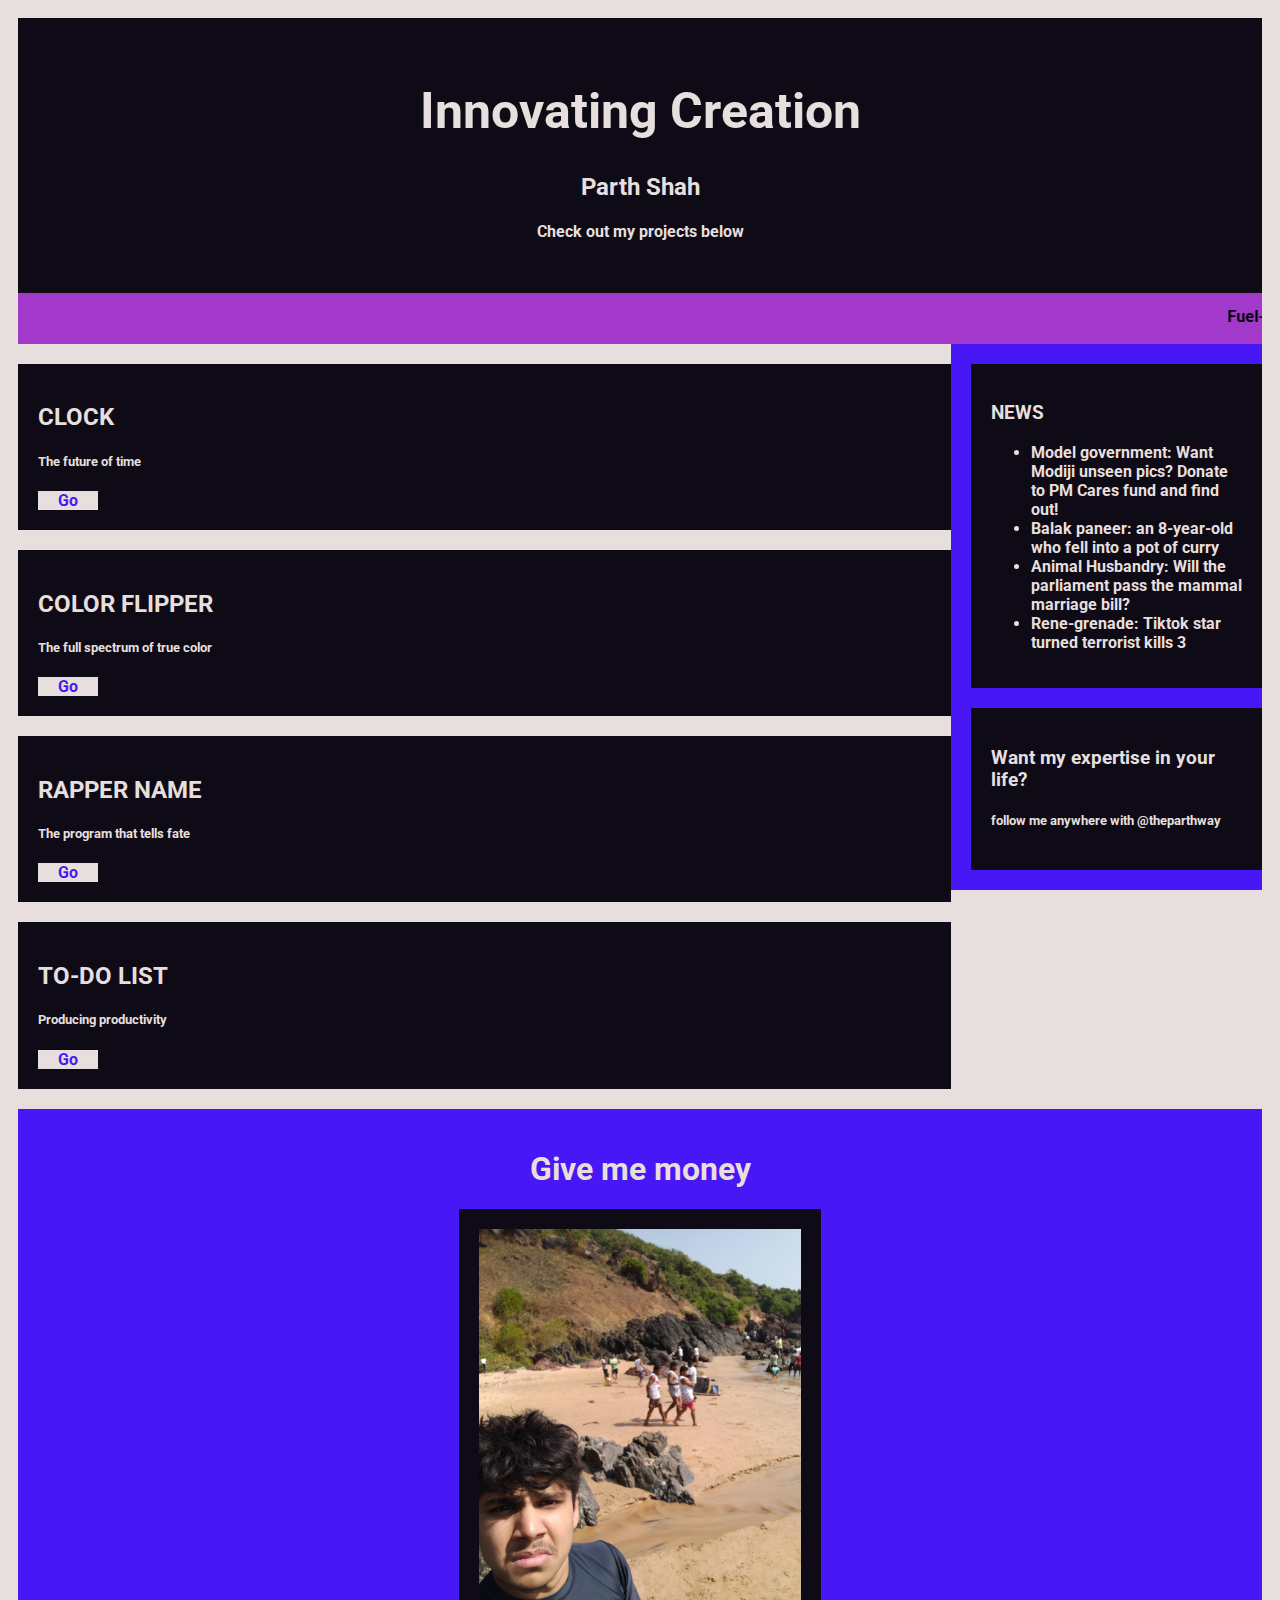
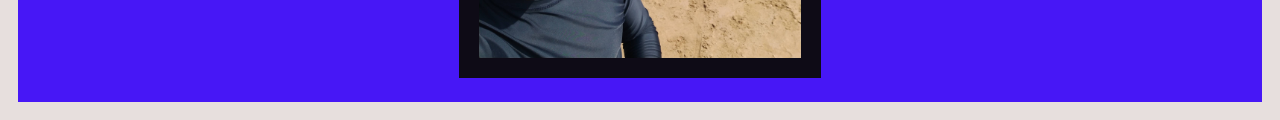
==== index.html @ 687dc179 "update index" ====
<!DOCTYPE html>
<html lang="en">
<head>
    <meta charset="UTF-8">
    <meta http-equiv="X-UA-Compatible" content="IE=edge">
    <meta name="viewport" content="width=device-width, initial-scale=1.0">
    <link rel="stylesheet" href="styles.css">
    <link rel="preconnect" href="https://fonts.gstatic.com">
<link href="https://fonts.googleapis.com/css2?family=Roboto:wght@300&display=swap" rel="stylesheet">
    <title>theparthway</title>
</head>
<body>
    <div class="header">
        <h1>Innovating Creation</h1>
        <h2>Parth Shah</h2>
        <h4>Check out my projects below</h4>
    </div>
    
    <div class="topnav">
        <marquee>Fuel-a-dream of a hoe ~Gandhi</marquee>
    </div>
    
    <div class="row">
        <div class="leftcolumn">

            <div class="card">
                <h2>CLOCK</h2>
                <h5>The future of time</h5>
                <a href="clock/index.html" class="button">Go</a>
            </div>

            <div class="card">
                <h2>COLOR FLIPPER</h2>
                <h5>The full spectrum of true color</h5>
                <a href="color flipper/index.html" class="button">Go</a>
            </div>

            <div class="card">
                <h2>RAPPER NAME</h2>
                <h5>The program that tells fate</h5>
                <a href="cool name/index.html" class="button">Go</a>
            </div>

            <div class="card">
                <h2>TO-DO LIST</h2>
                <h5>Producing productivity</h5>
                <a href="todo list/index.html" class="button">Go</a>
            </div>
        </div>

        <div class="rightcolumn">
            <div class="news card">
                <h3>NEWS</h3>
                <ul>
                    <li>Model government: Want Modiji unseen pics? Donate to PM Cares fund and find out!</li>
                    <li>Balak paneer: an 8-year-old who fell into a pot of curry</li>
                    <li>Animal Husbandry: Will the parliament pass the mammal marriage bill?</li>
                    <li>Rene-grenade: Tiktok star turned terrorist kills 3</li>
                </ul>
            </div>

            <div class="card">
                <h3>Want my expertise in your life?</h3>
                <h5>follow me anywhere with @theparthway<h5>
            </div>
        </div>
    </div>
    
    <div class="footer card">
        <h1>Give me money</h1>
        <img src="photo.jpg" alt="picture of parth's face">
    </div>

    
    <script src="script.js"></script>
</body>
</html>
---- styles.css ----
:root {
    --clr-fresh: #0e0b16;
    --clr-vermillion: #4717f6;
    --clr-sunshine: #a239ca;
    --clr-clean: #e7dfdd;
}

* {
    box-sizing: border-box;
    color: var(--clr-clean);
}

body {
    font-family: 'Roboto', sans-serif;
    padding: 10px;
    background-color: var(--clr-clean);
}

.header {
    color: var(--clr-clean);
    padding: 30px;
    text-align: center;
    background-color: var(--clr-fresh);
}

.header h1 {
    font-size: 50px;
}

.topnav {
    overflow: hidden;
    background-color: var(--clr-sunshine);
}

.topnav marquee {
    color: var(--clr-vermillion);
    font-weight: bold;
    padding: 14px 16px;
    color: black;
}


.leftcolumn {
    float: left;
    width: 75%;
}

.rightcolumn {
    float: left;
    width: 25%;
    background-color: var(--clr-vermillion);
    padding-top: 0px;
    padding-left: 20px;
    padding-bottom: 20px;
    font-weight: bold;
}

img {
    background-color: var(--clr-fresh);
    width: 30%;
    padding: 20px;
}

.card {
    background-color: var(--clr-fresh);
    padding: 20px;
    margin-top: 20px;
    /* border-radius: 25px; */
}

a.button {
    -webkit-appearance: button;
    -moz-appearance: button;
    appearance: button;

    text-decoration: none;
    text-align: center;
    color: var(--clr-vermillion);
    background-color: var(--clr-clean);
    font-weight: bold;
    width: 60px;
}

a.button:hover {
    background-color: var(--clr-vermillion);
    color: var(--clr-clean);
}

.row:after {
    content: "";
    display: table;
    clear: both;
}

.footer {
    padding: 20px;
    text-align: center;
    background: var(--clr-vermillion);
    margin-top: 20px;
}

@media screen and (max-width: 800px) {
    .leftcolumn, .rightcolumn {
        width: 100%;
        padding: 0;
    }
}

@media screen and (max-width: 400px) {
    .topnav a {
        float: none;
        width: 100%;
    }
}
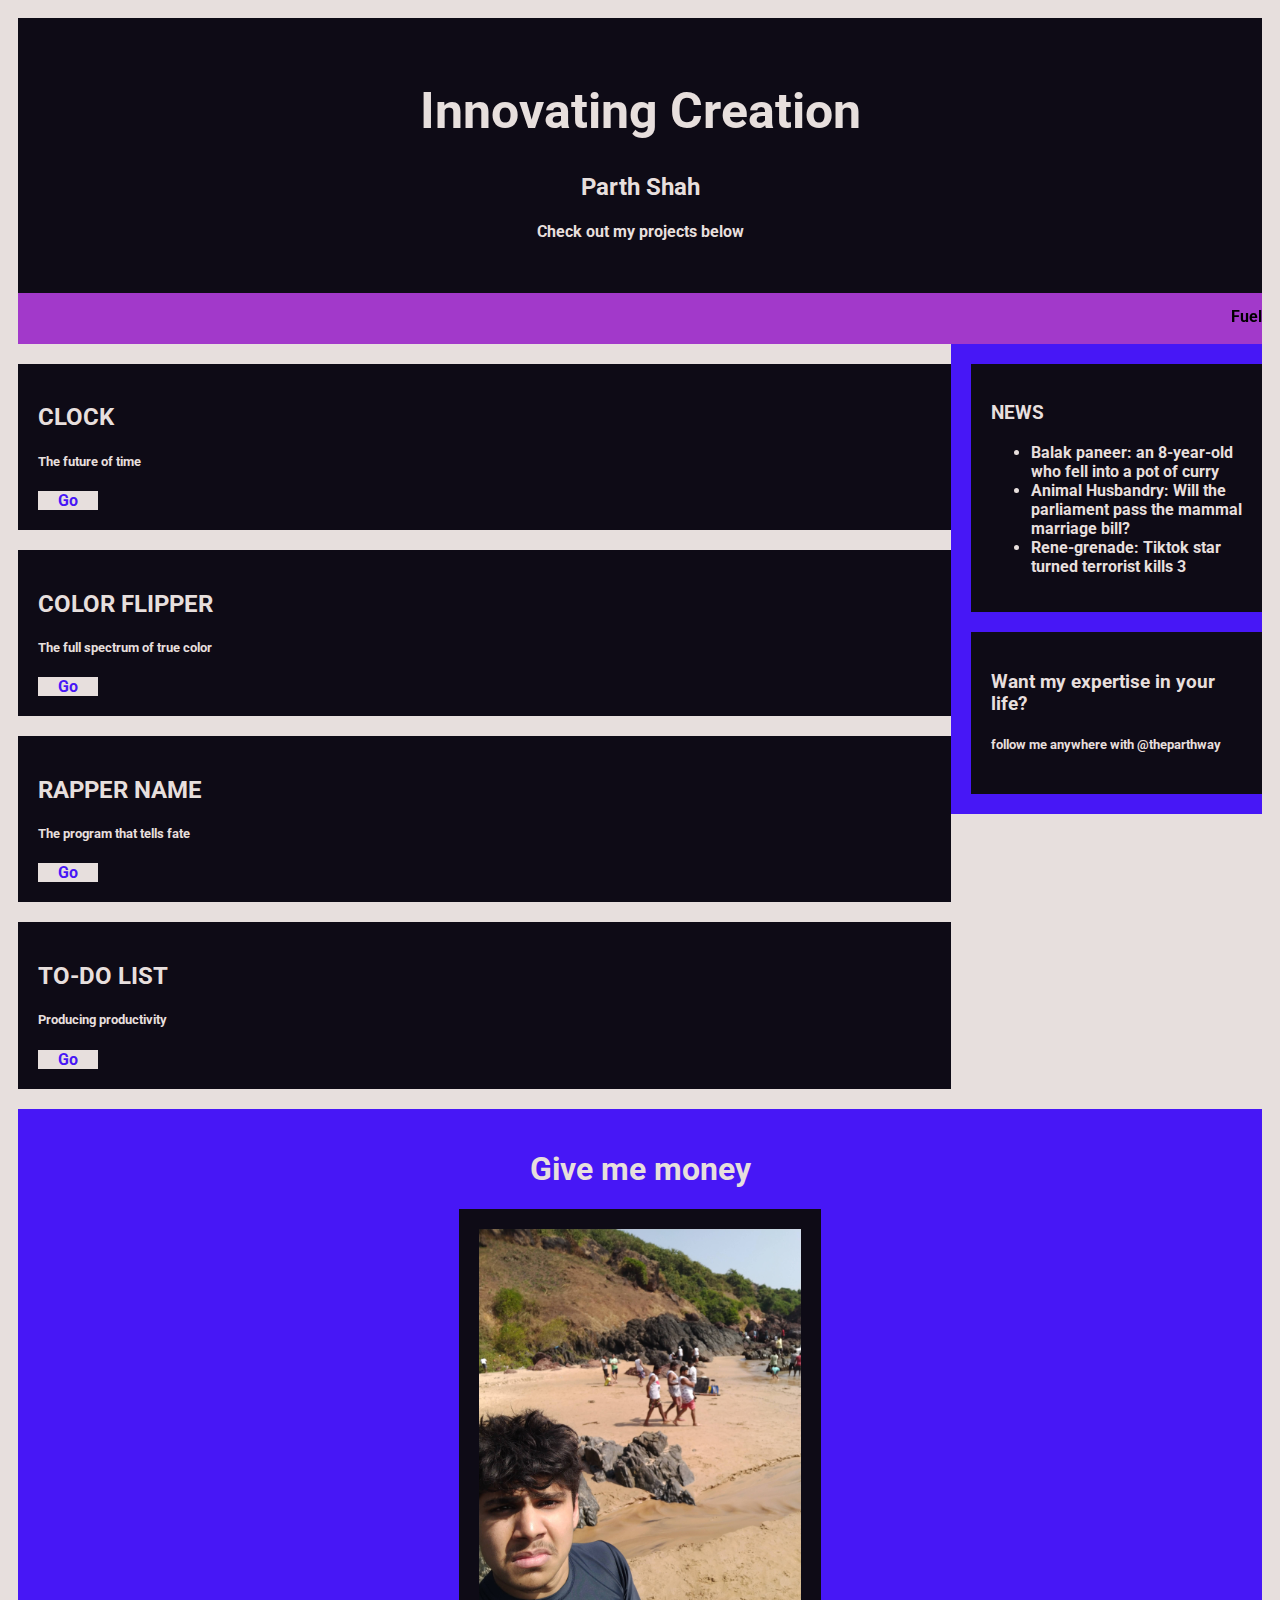
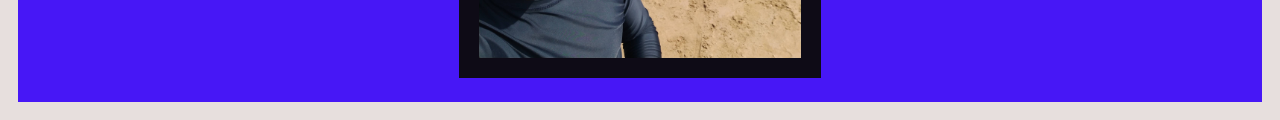
==== commit b378fb80: "finished tictactoe" ====
--- a/index.html
+++ b/index.html
@@ -52,7 +52,7 @@
             <div class="news card">
                 <h3>NEWS</h3>
                 <ul>
-                    <li>Model government: Want Modiji unseen pics? Donate to PM Cares fund and find out!</li>
+                    <!-- <li>Model government: Want Modiji unseen pics? Donate to PM Cares fund and find out!</li> -->
                     <li>Balak paneer: an 8-year-old who fell into a pot of curry</li>
                     <li>Animal Husbandry: Will the parliament pass the mammal marriage bill?</li>
                     <li>Rene-grenade: Tiktok star turned terrorist kills 3</li>
--- a/styles.css
+++ b/styles.css
@@ -72,7 +72,6 @@
     -webkit-appearance: button;
     -moz-appearance: button;
     appearance: button;
-
     text-decoration: none;
     text-align: center;
     color: var(--clr-vermillion);
@@ -111,4 +110,4 @@
         float: none;
         width: 100%;
     }
-}+}
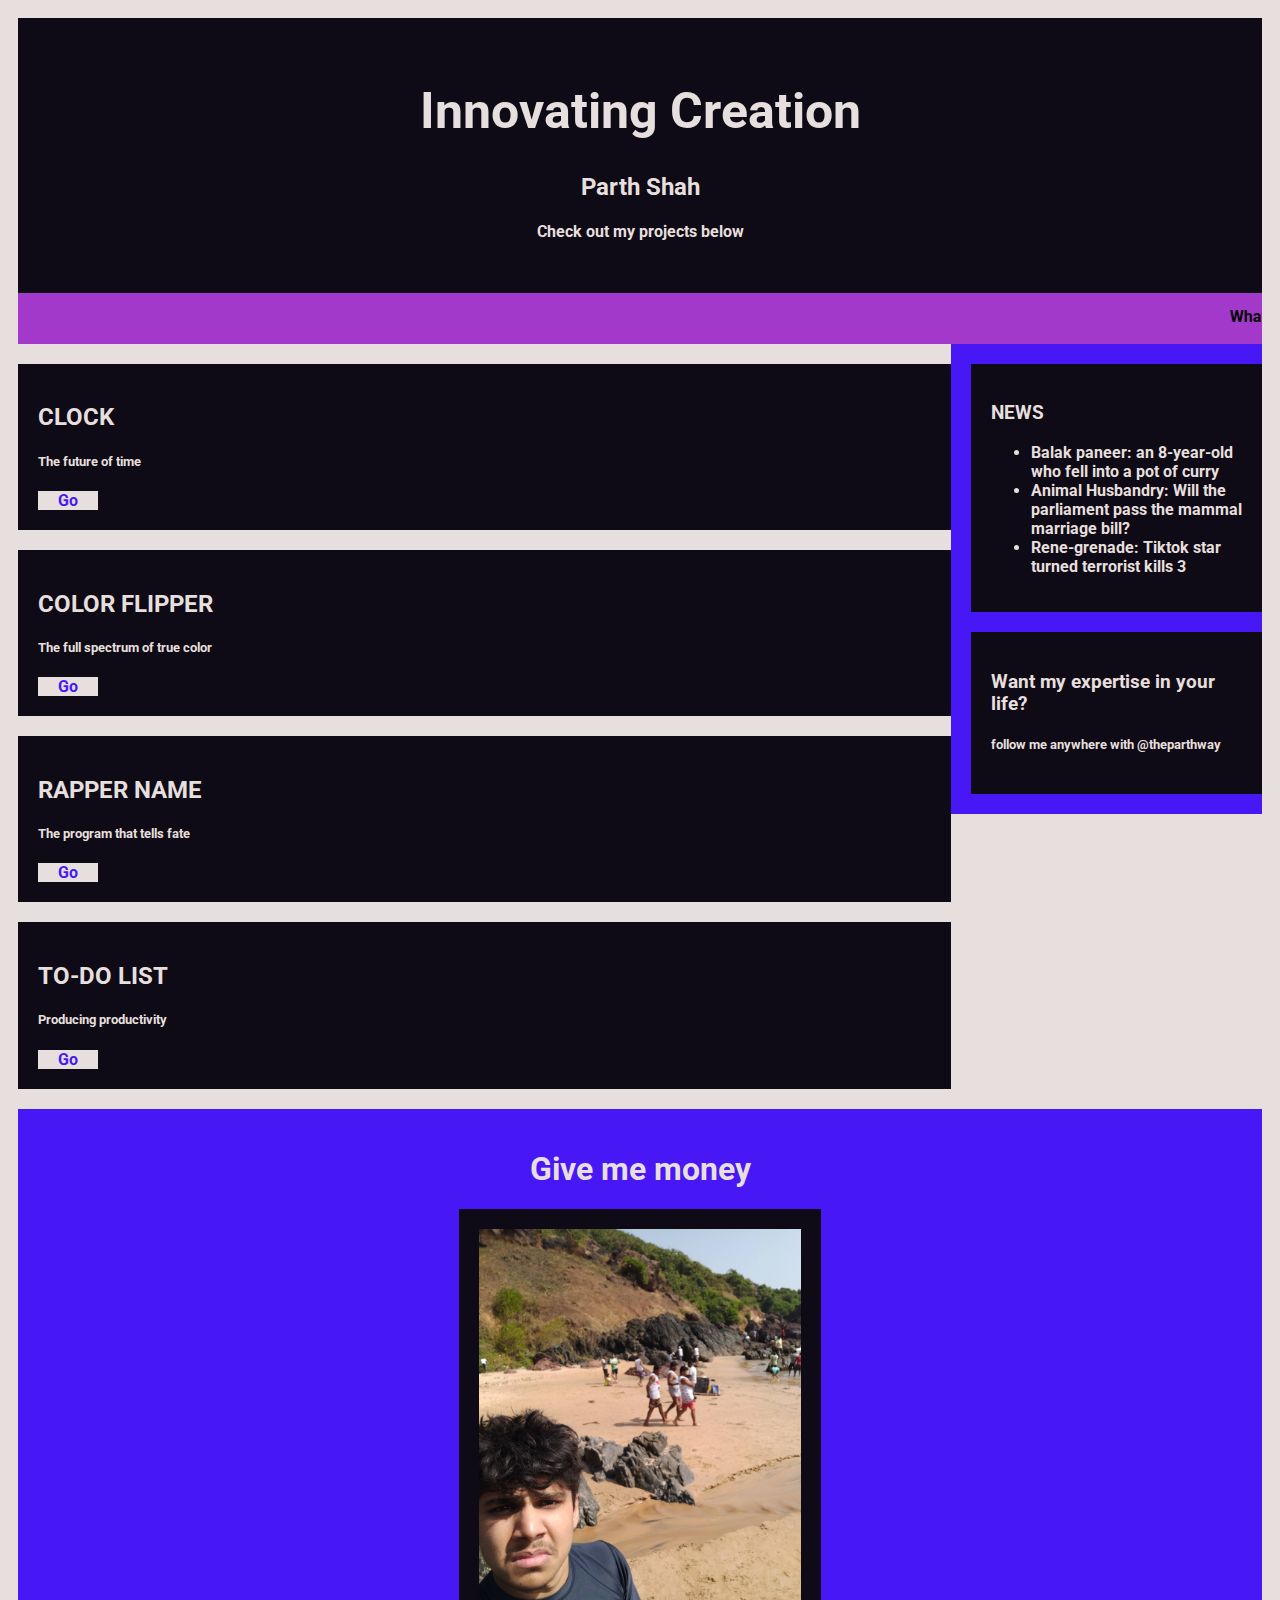
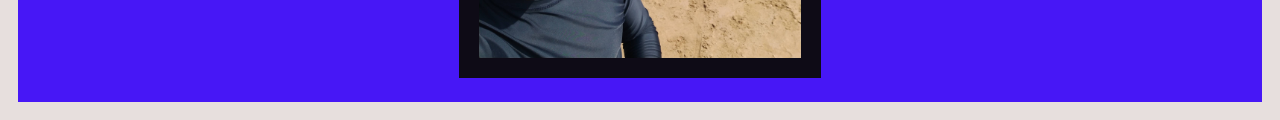
==== commit 555ddcb0: "minor fix" ====
--- a/index.html
+++ b/index.html
@@ -17,7 +17,7 @@
     </div>
     
     <div class="topnav">
-        <marquee>Fuel-a-dream of a hoe ~Gandhi</marquee>
+        <marquee>What you know about rolling down in the deep ~Gandhi</marquee>
     </div>
     
     <div class="row">
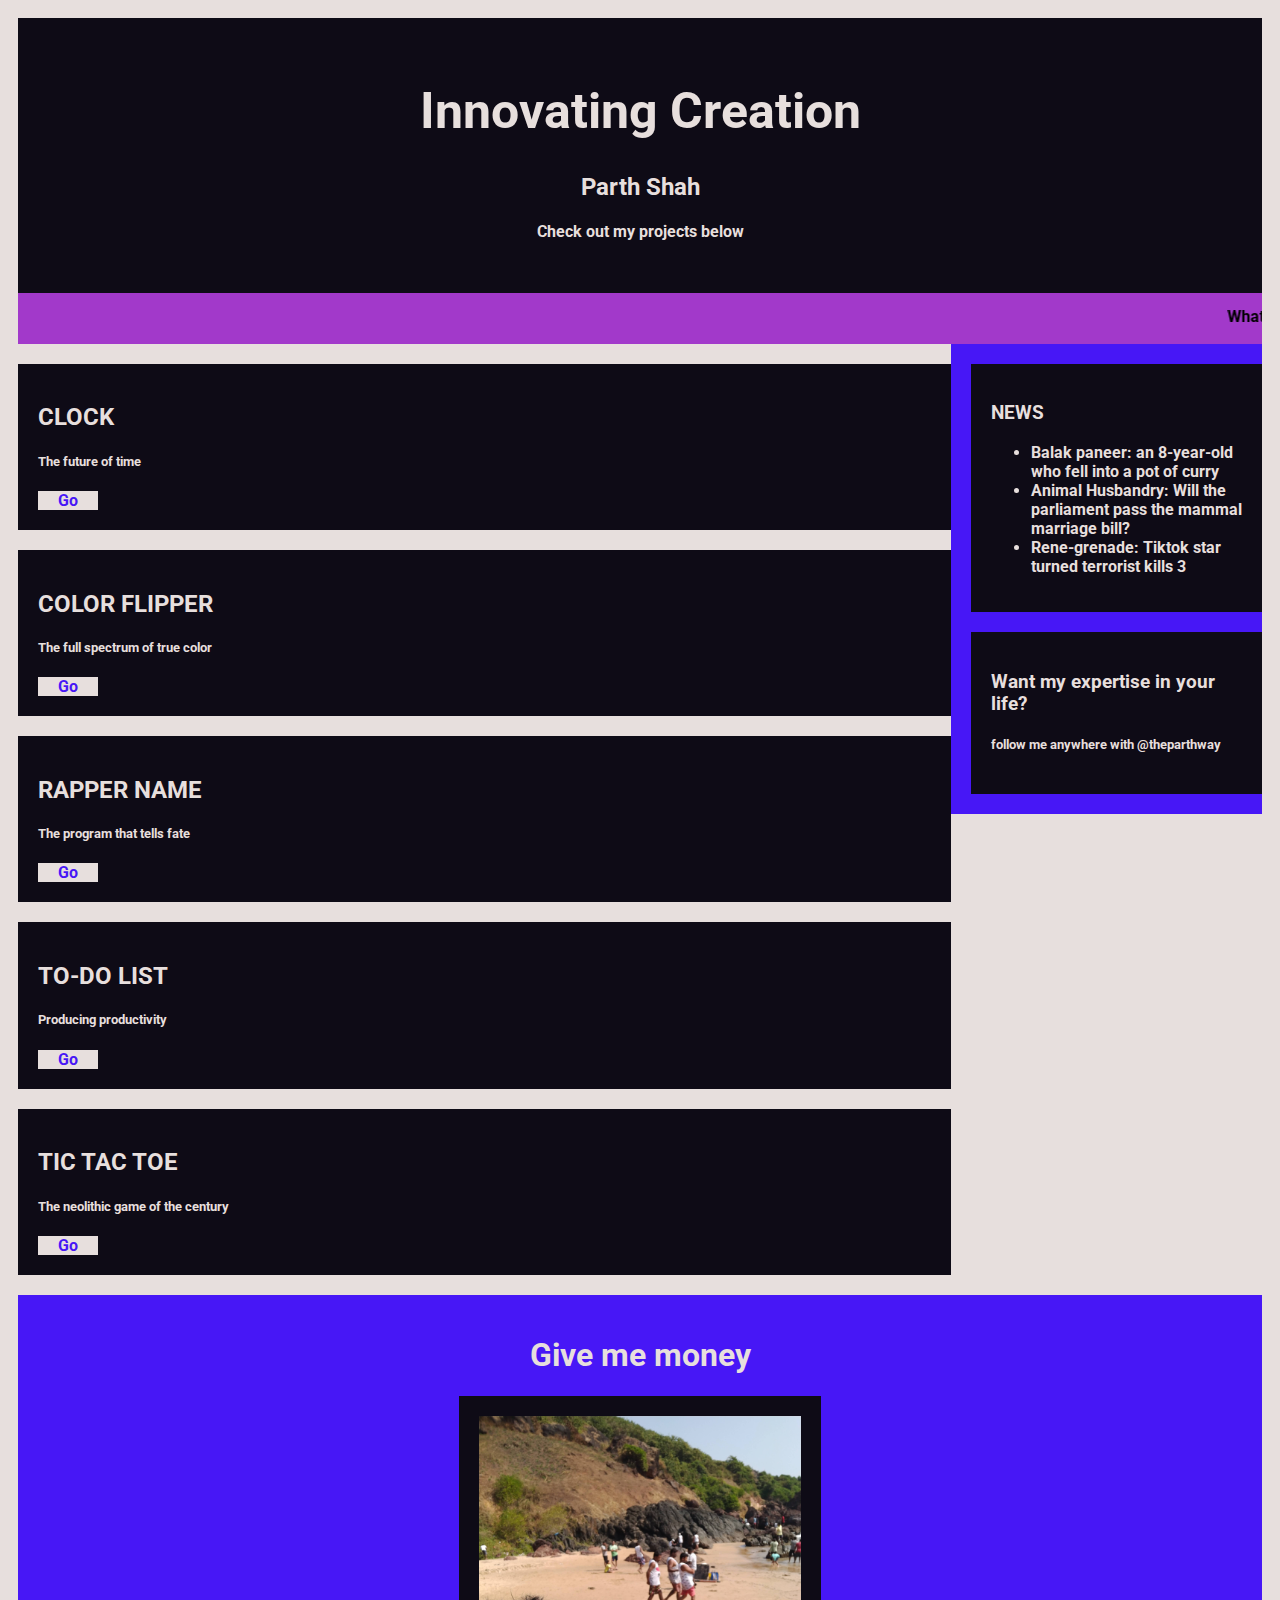
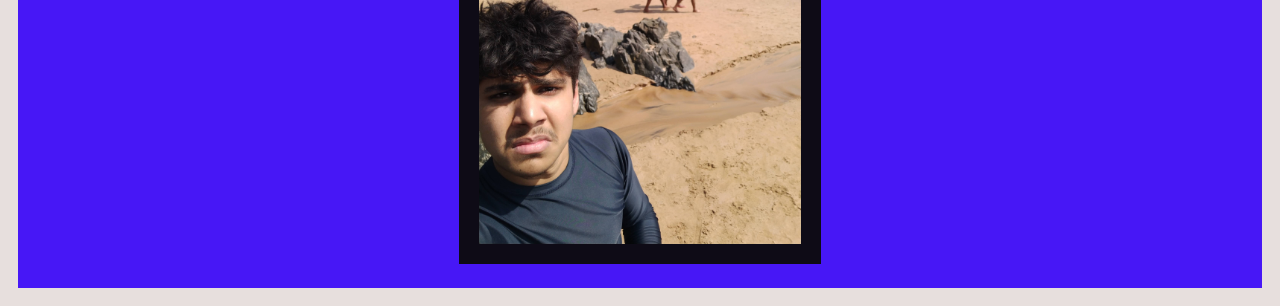
==== commit 04080def: "minor fix" ====
--- a/index.html
+++ b/index.html
@@ -46,6 +46,12 @@
                 <h5>Producing productivity</h5>
                 <a href="todo list/index.html" class="button">Go</a>
             </div>
+
+            <div class="card">
+                <h2>TIC TAC TOE</h2>
+                <h5>The neolithic game of the century</h5>
+                <a href="tic tac toe/index.html" class="button">Go</a>
+            </div>
         </div>
 
         <div class="rightcolumn">
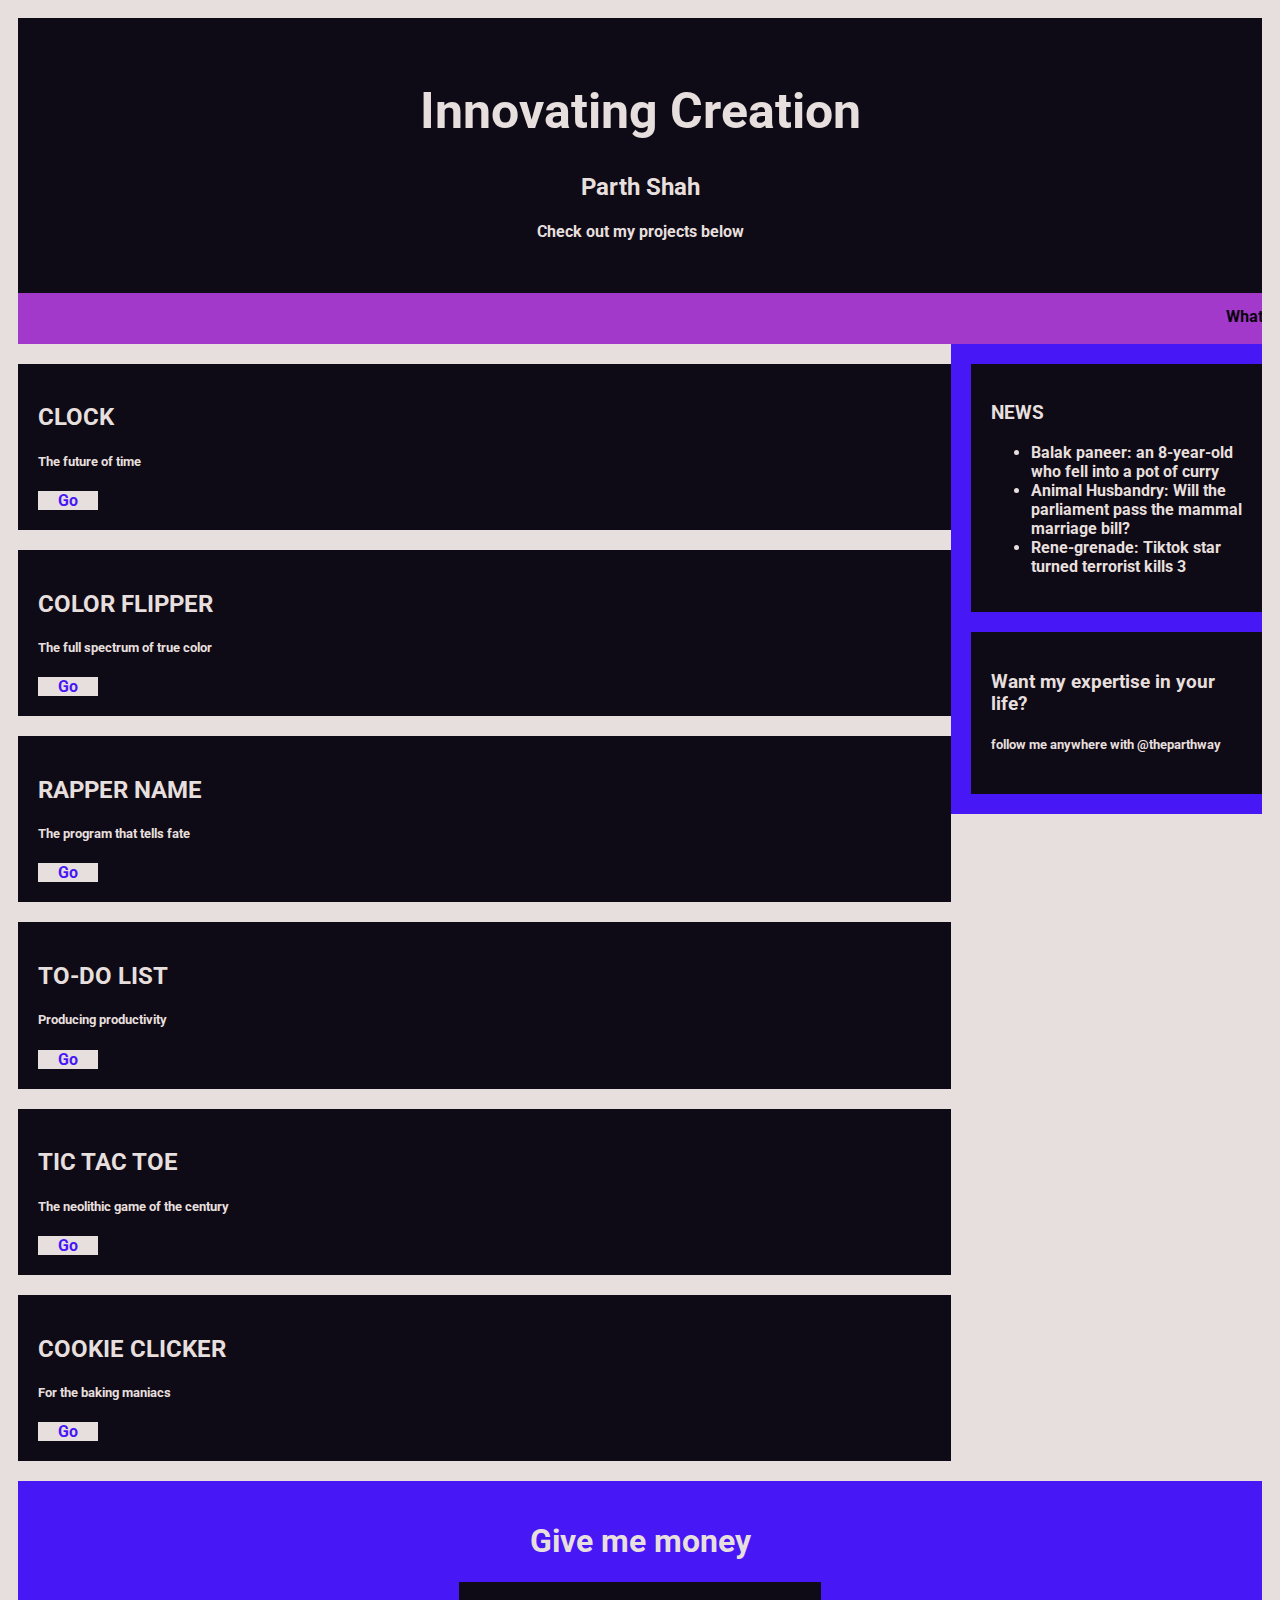
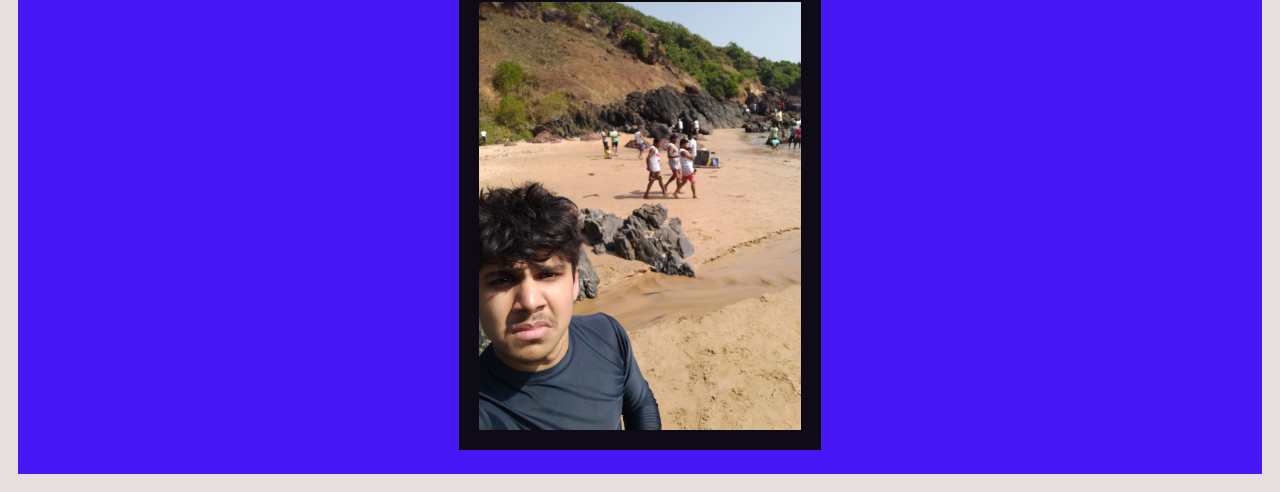
==== commit c2a3aa78: "added cookie to main page" ====
--- a/index.html
+++ b/index.html
@@ -46,11 +46,17 @@
                 <h5>Producing productivity</h5>
                 <a href="todo list/index.html" class="button">Go</a>
             </div>
-
+          
             <div class="card">
                 <h2>TIC TAC TOE</h2>
                 <h5>The neolithic game of the century</h5>
                 <a href="tic tac toe/index.html" class="button">Go</a>
+            </div>
+
+            <div class="card">
+                <h2>COOKIE CLICKER</h2>
+                <h5>For the baking maniacs</h5>
+                <a href="cookie/index.html" class="button">Go</a>
             </div>
         </div>
 
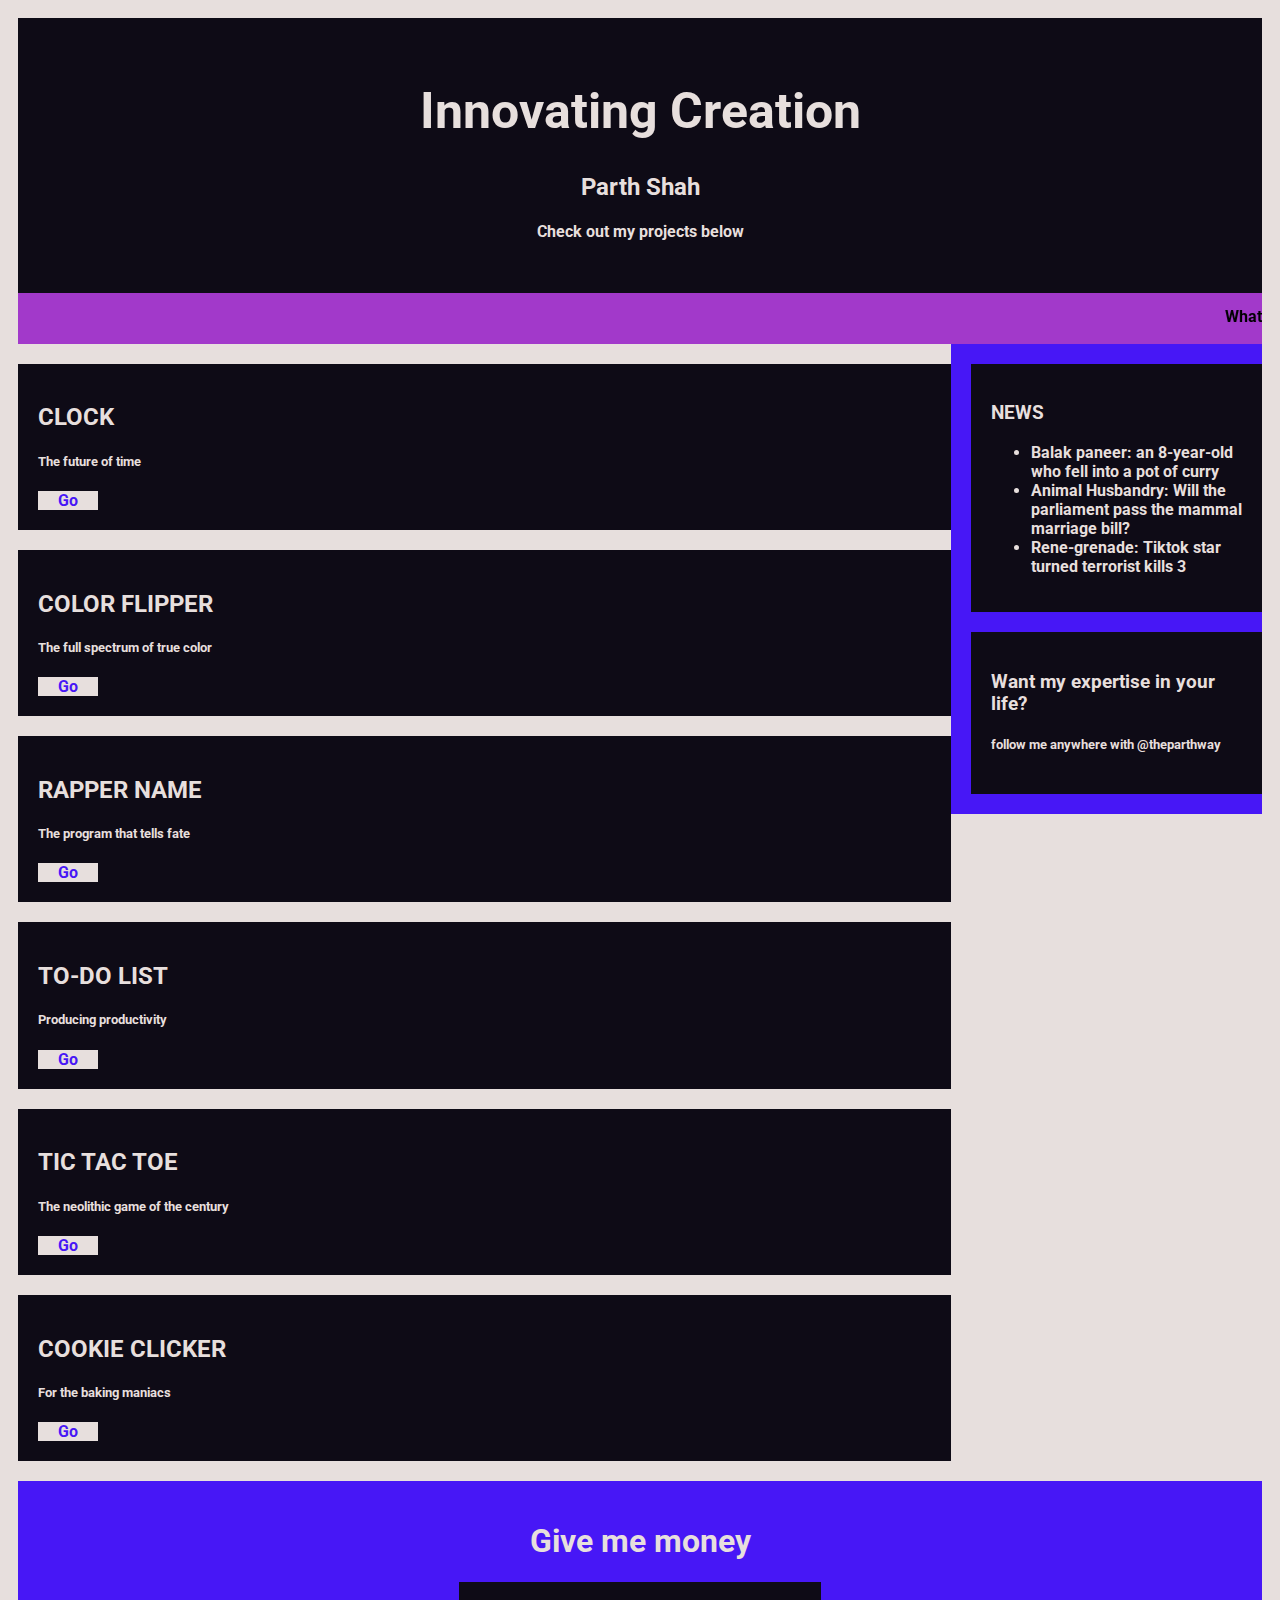
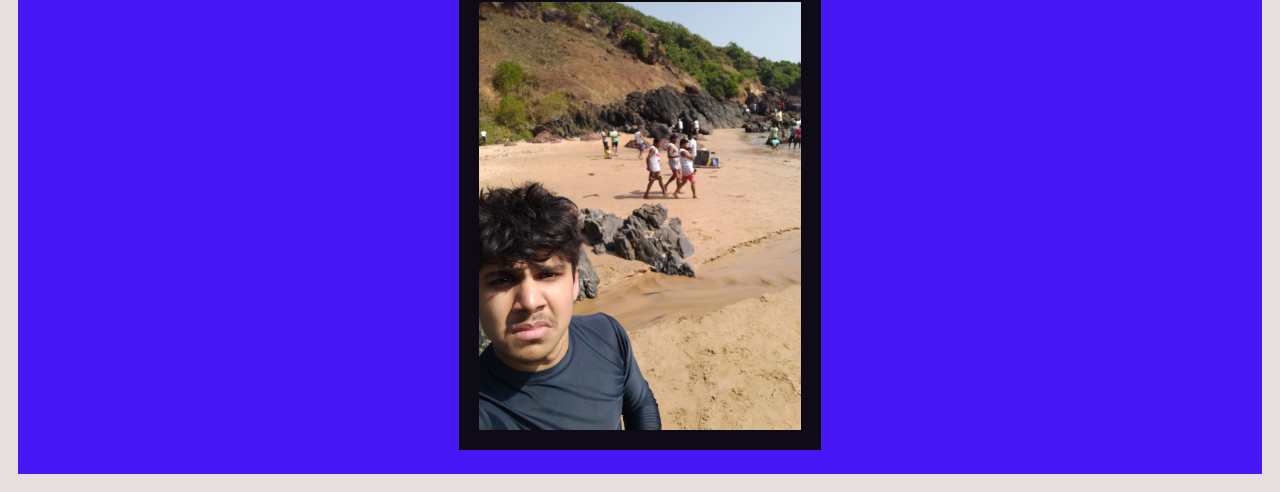
==== commit fb8a51af: "Update index" ====
--- a/index.html
+++ b/index.html
@@ -22,7 +22,6 @@
     
     <div class="row">
         <div class="leftcolumn">
-
             <div class="card">
                 <h2>CLOCK</h2>
                 <h5>The future of time</h5>
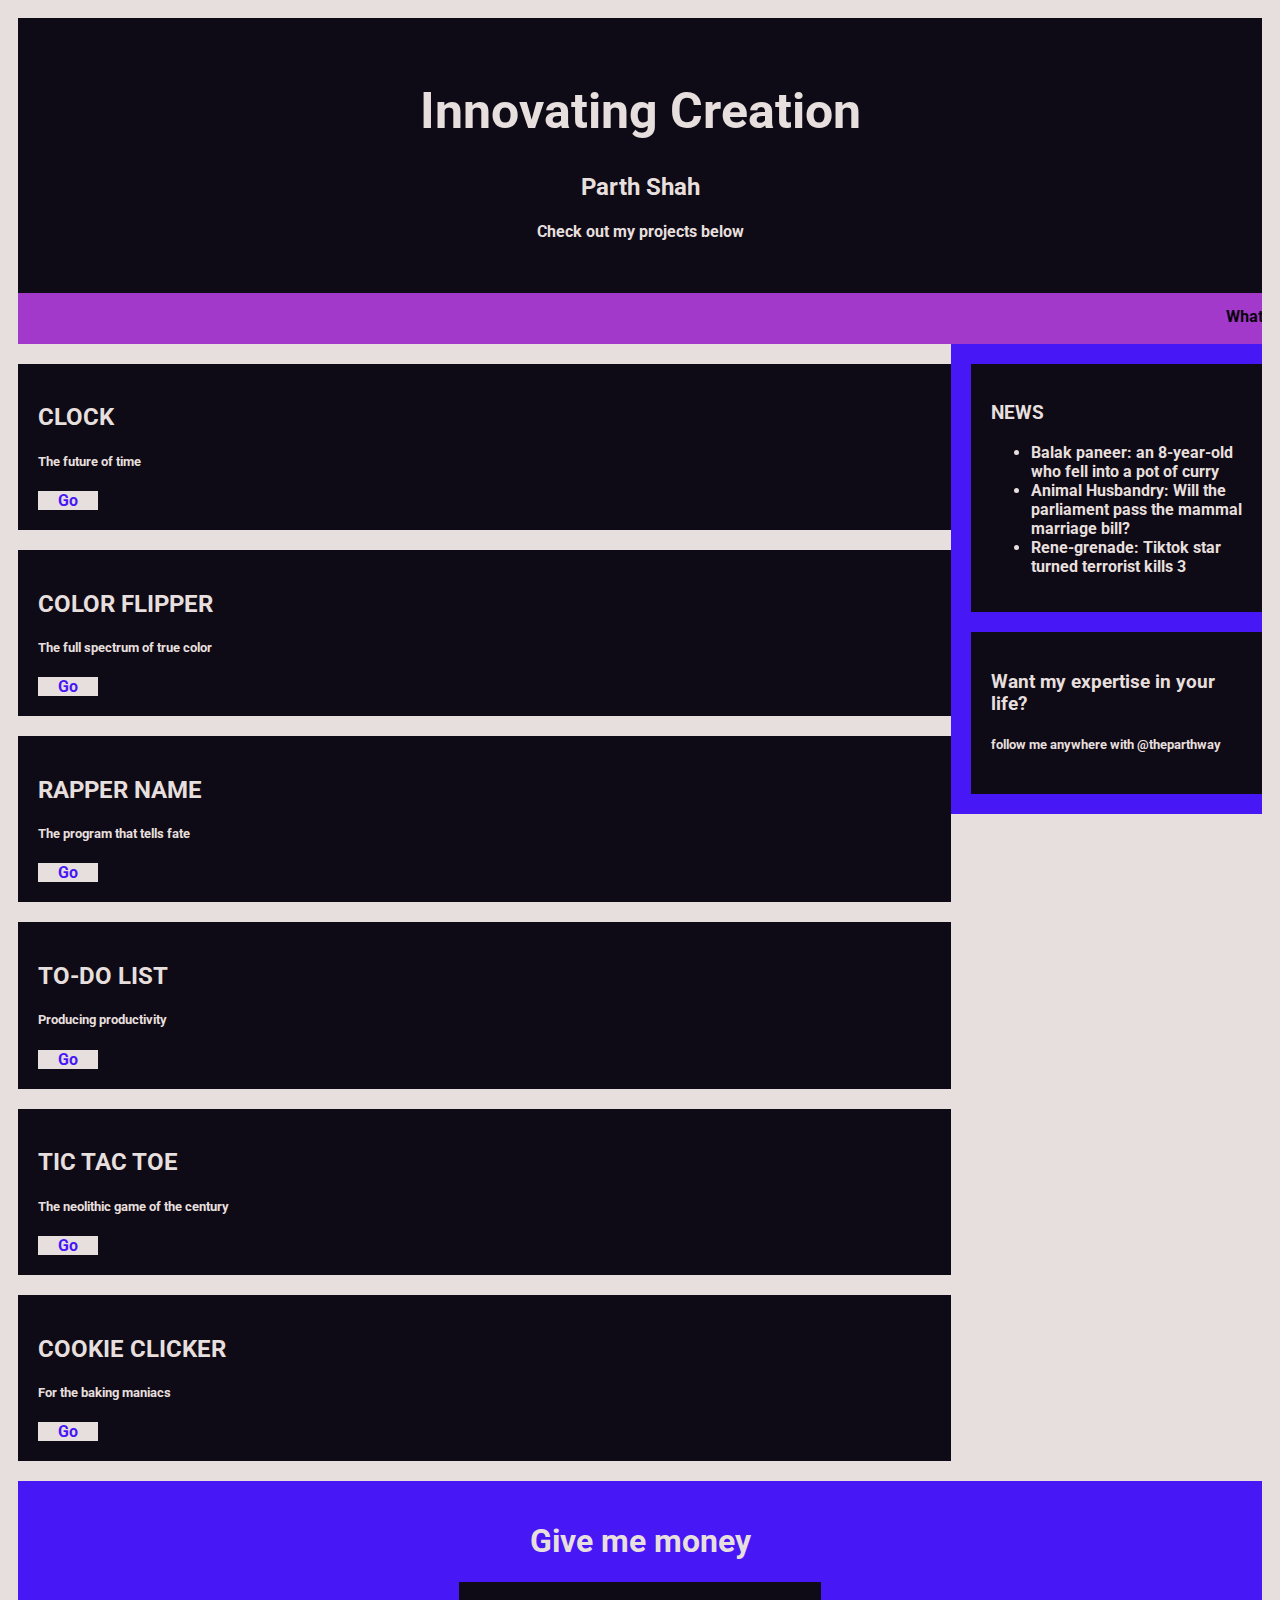
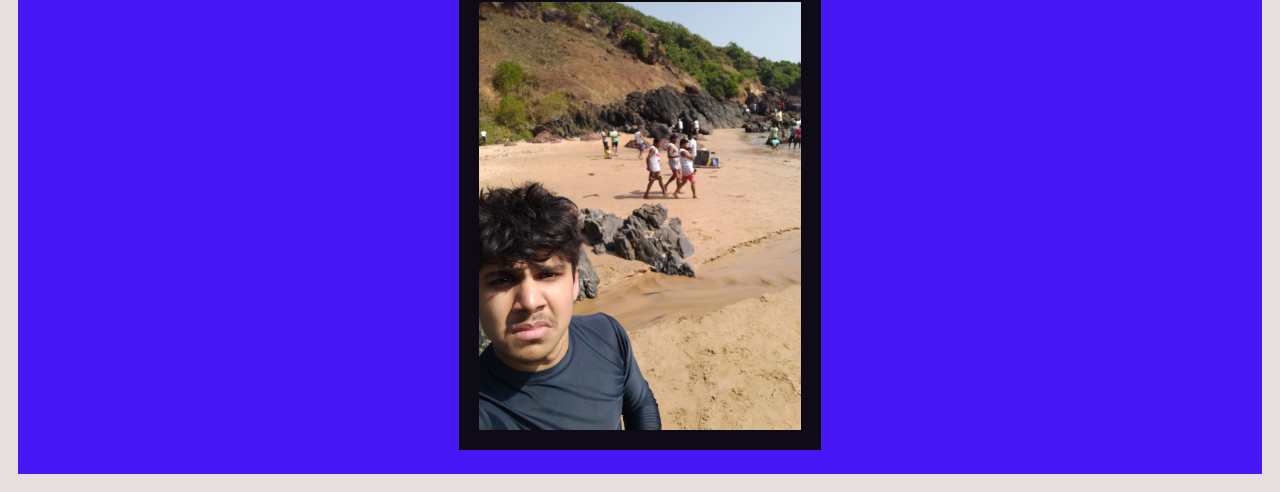
==== commit 450f1375: "Update index" ====
--- a/index.html
+++ b/index.html
@@ -61,6 +61,7 @@
 
         <div class="rightcolumn">
             <div class="news card">
+              
                 <h3>NEWS</h3>
                 <ul>
                     <!-- <li>Model government: Want Modiji unseen pics? Donate to PM Cares fund and find out!</li> -->
@@ -68,6 +69,7 @@
                     <li>Animal Husbandry: Will the parliament pass the mammal marriage bill?</li>
                     <li>Rene-grenade: Tiktok star turned terrorist kills 3</li>
                 </ul>
+              
             </div>
 
             <div class="card">
